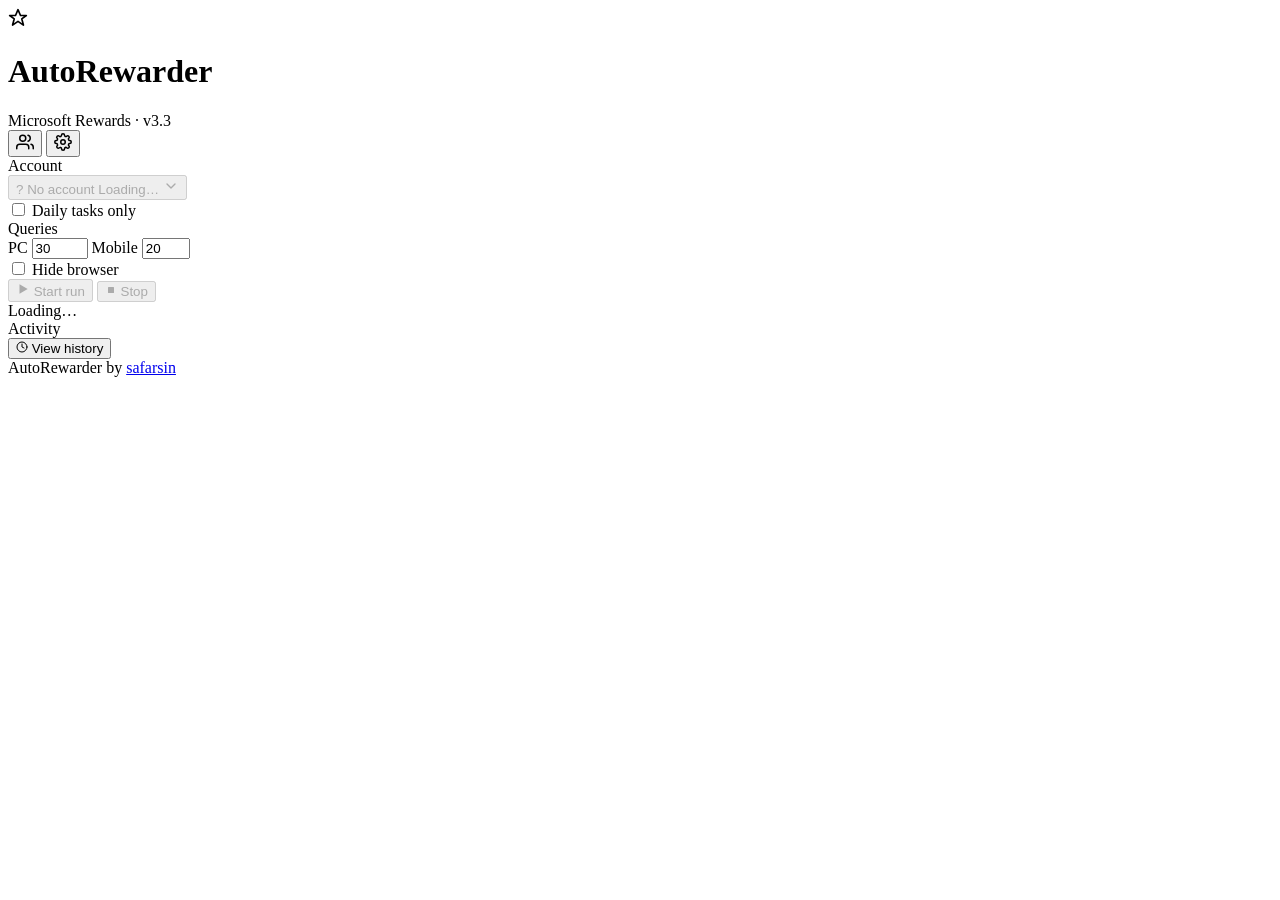
==== gui/index.html @ c87d2ed8 "feat: add Close-to-tray toggle in Settings New global setting `close_to_tray` (default True for back" ====
<!DOCTYPE html>
<html lang="en">
<head>
  <meta charset="UTF-8">
  <title>AutoRewarder</title>

  <link rel="stylesheet" href="normalize.css">
  <link rel="stylesheet" href="styles.css">
</head>
<body>

  <main class="app">

    <!-- ==================== Header ==================== -->
    <header class="app-header">
      <div class="brand">
        <div class="brand-mark" aria-hidden="true">
          <svg width="20" height="20" viewBox="0 0 24 24" fill="none" stroke="currentColor" stroke-width="2" stroke-linecap="round" stroke-linejoin="round">
            <path d="M12 2l3 7h7l-5.5 4 2 7.5-6.5-4.5-6.5 4.5 2-7.5L2 9h7z"></path>
          </svg>
        </div>
        <div class="brand-text">
          <h1>AutoRewarder</h1>
          <span class="brand-sub">Microsoft Rewards · v3.3</span>
        </div>
      </div>

      <div class="header-actions">
        <button id="manageBtn" class="icon-ghost" type="button" aria-label="Manage accounts" title="Manage accounts">
          <svg width="18" height="18" viewBox="0 0 24 24" fill="none" stroke="currentColor" stroke-width="2" stroke-linecap="round" stroke-linejoin="round">
            <path d="M17 21v-2a4 4 0 0 0-4-4H5a4 4 0 0 0-4 4v2"></path>
            <circle cx="9" cy="7" r="4"></circle>
            <path d="M23 21v-2a4 4 0 0 0-3-3.87"></path>
            <path d="M16 3.13a4 4 0 0 1 0 7.75"></path>
          </svg>
        </button>
        <button id="settingsBtn" class="icon-ghost" type="button" aria-label="Settings" title="Settings">
          <svg width="18" height="18" viewBox="0 0 24 24" fill="none" stroke="currentColor" stroke-width="2" stroke-linecap="round" stroke-linejoin="round">
            <circle cx="12" cy="12" r="3"></circle>
            <path d="M19.4 15a1.65 1.65 0 0 0 .33 1.82l.06.06a2 2 0 1 1-2.83 2.83l-.06-.06a1.65 1.65 0 0 0-1.82-.33 1.65 1.65 0 0 0-1 1.51V21a2 2 0 1 1-4 0v-.09A1.65 1.65 0 0 0 9 19.4a1.65 1.65 0 0 0-1.82.33l-.06.06a2 2 0 1 1-2.83-2.83l.06-.06A1.65 1.65 0 0 0 4.6 15a1.65 1.65 0 0 0-1.51-1H3a2 2 0 1 1 0-4h.09A1.65 1.65 0 0 0 4.6 9a1.65 1.65 0 0 0-.33-1.82l-.06-.06a2 2 0 1 1 2.83-2.83l.06.06A1.65 1.65 0 0 0 9 4.6a1.65 1.65 0 0 0 1-1.51V3a2 2 0 1 1 4 0v.09a1.65 1.65 0 0 0 1 1.51 1.65 1.65 0 0 0 1.82-.33l.06-.06a2 2 0 1 1 2.83 2.83l-.06.06A1.65 1.65 0 0 0 19.4 9a1.65 1.65 0 0 0 1.51 1H21a2 2 0 1 1 0 4h-.09a1.65 1.65 0 0 0-1.51 1z"></path>
          </svg>
        </button>
      </div>
    </header>

    <!-- ==================== Account card ==================== -->
    <section class="card account-card">
      <div class="card-label">Account</div>
      <div class="account-picker" id="account_picker">
        <button class="account-trigger" id="account_trigger" type="button" aria-haspopup="listbox" aria-expanded="false" disabled>
          <span class="avatar" id="current_avatar" aria-hidden="true">?</span>
          <span class="account-info">
            <span class="account-name" id="current_label">No account</span>
            <span class="account-meta" id="current_meta">Loading…</span>
          </span>
          <svg class="chev" width="16" height="16" viewBox="0 0 24 24" fill="none" stroke="currentColor" stroke-width="2" stroke-linecap="round" stroke-linejoin="round" aria-hidden="true">
            <polyline points="6 9 12 15 18 9"></polyline>
          </svg>
        </button>
        <div class="account-menu" id="account_menu" role="listbox" hidden></div>
      </div>
    </section>

    <!-- ==================== Run card ==================== -->
    <section class="card run-card">
      <div class="run-top">
        <label class="toggle-row" title="Skip searches; only complete the daily Rewards tasks">
          <input type="checkbox" id="dailyOnlyToggle">
          <span class="toggle-pill"></span>
          <span class="toggle-label">Daily tasks only</span>
        </label>

        <div class="field-inline queries-panel">
          <span class="field-label">Queries</span>
          <div class="count-group">
            <label class="count-field" title="Desktop searches (up to 30/day on Microsoft Rewards)">
              <span>PC</span>
              <input type="number" id="count_pc" value="30" min="0" max="130">
            </label>
            <label class="count-field" title="Mobile searches (up to 20/day on Microsoft Rewards)">
              <span>Mobile</span>
              <input type="number" id="count_mobile" value="20" min="0" max="99">
            </label>
          </div>
        </div>

        <label class="toggle-row" title="Run browser in the background">
          <input type="checkbox" id="hideBrowserToggle">
          <span class="toggle-pill"></span>
          <span class="toggle-label">Hide browser</span>
        </label>
      </div>

      <div class="run-actions">
        <button id="start_btn" class="primary-btn-lg" onclick="start_bot()" disabled>
          <svg class="btn-icon" width="14" height="14" viewBox="0 0 24 24" fill="currentColor" aria-hidden="true">
            <polygon points="6 4 20 12 6 20 6 4"></polygon>
          </svg>
          <span class="btn-label">Start run</span>
        </button>
        <button id="stop_btn" class="stop-btn" type="button" onclick="stop_bot()" disabled aria-label="Stop the current run">
          <svg width="12" height="12" viewBox="0 0 24 24" fill="currentColor" aria-hidden="true">
            <rect x="6" y="6" width="12" height="12" rx="1"></rect>
          </svg>
          <span class="stop-label">Stop</span>
        </button>
      </div>

      <div class="status-row">
        <span class="dot" id="dot"></span>
        <span id="status_text">Loading…</span>
      </div>
    </section>

    <!-- ==================== Activity card ==================== -->
    <section class="card activity-card">
      <div class="card-header">
        <div class="card-label">Activity</div>
        <button id="history_btn" class="ghost-link" type="button" onclick="show_history()">
          <svg width="12" height="12" viewBox="0 0 24 24" fill="none" stroke="currentColor" stroke-width="2" stroke-linecap="round" stroke-linejoin="round" aria-hidden="true">
            <circle cx="12" cy="12" r="10"></circle>
            <polyline points="12 6 12 12 16 14"></polyline>
          </svg>
          View history
        </button>
      </div>
      <div id="log_area" class="activity-feed"></div>
    </section>

    <footer class="app-footer">
      AutoRewarder by <a href="#" id="repo_link" onclick="pywebview.api.open_link('https://github.com/safarsin/AutoRewarder'); return false;">safarsin</a>
    </footer>

  </main>

  <!-- ==================== Empty state (first launch) ==================== -->
  <div id="empty_state" class="empty-overlay" hidden>
    <div class="empty-card">
      <div class="empty-illu" aria-hidden="true">
        <svg width="96" height="96" viewBox="0 0 96 96" fill="none" stroke="currentColor" stroke-width="2" stroke-linecap="round" stroke-linejoin="round">
          <rect x="14" y="22" width="68" height="44" rx="4" fill="var(--surface-2)"></rect>
          <line x1="8" y1="70" x2="88" y2="70"></line>
          <line x1="38" y1="70" x2="58" y2="70" stroke-width="3" stroke="var(--surface-2)"></line>
          <circle cx="48" cy="42" r="11" fill="var(--accent-soft)" stroke="var(--accent)"></circle>
          <line x1="48" y1="36" x2="48" y2="48" stroke="var(--accent)"></line>
          <line x1="42" y1="42" x2="54" y2="42" stroke="var(--accent)"></line>
        </svg>
      </div>
      <h2 class="empty-title">Welcome to AutoRewarder</h2>
      <p class="empty-subtitle">Add your first Microsoft account to get started.</p>
      <button id="empty_cta" class="primary-btn-lg" type="button">
        <svg width="14" height="14" viewBox="0 0 24 24" fill="none" stroke="currentColor" stroke-width="2.5" stroke-linecap="round" stroke-linejoin="round" aria-hidden="true">
          <line x1="12" y1="5" x2="12" y2="19"></line>
          <line x1="5" y1="12" x2="19" y2="12"></line>
        </svg>
        Create your first account
      </button>
    </div>
  </div>

  <!-- ==================== Settings modal ==================== -->
  <div id="settings_modal" class="modal-backdrop" hidden>
    <div class="modal-box wide" role="dialog" aria-modal="true" aria-labelledby="settings_modal_title">
      <div class="modal-header">
        <h3 id="settings_modal_title" class="modal-title">Settings</h3>
        <button id="settingsModalClose" class="icon-ghost" type="button" aria-label="Close">
          <svg width="16" height="16" viewBox="0 0 24 24" fill="none" stroke="currentColor" stroke-width="2" stroke-linecap="round" stroke-linejoin="round">
            <line x1="18" y1="6" x2="6" y2="18"></line>
            <line x1="6" y1="6" x2="18" y2="18"></line>
          </svg>
        </button>
      </div>
      <div class="modal-body">

        <section class="settings-group">
          <div class="settings-group-title">General</div>
          <label class="settings-row">
            <div class="settings-row-text">
              <div class="settings-row-label">Start with Windows</div>
              <div class="settings-row-hint" id="startup_hint">Launch AutoRewarder when you sign in.</div>
            </div>
            <span class="toggle-compact">
              <input type="checkbox" id="startupToggle">
              <span class="toggle-pill"></span>
            </span>
          </label>
          <label class="settings-row">
            <div class="settings-row-text">
              <div class="settings-row-label">Close to tray</div>
              <div class="settings-row-hint">Clicking X minimizes to the system tray instead of quitting. Takes effect on next launch.</div>
            </div>
            <span class="toggle-compact">
              <input type="checkbox" id="closeToTrayToggle">
              <span class="toggle-pill"></span>
            </span>
          </label>
        </section>

        <section class="settings-group">
          <div class="settings-group-title">Scheduled runs</div>
          <p class="settings-group-hint">
            One schedule per account. Each run fires at a random minute inside its window for a natural look.
          </p>
          <div id="schedule_accounts_list" class="schedule-accounts-list"></div>
          <div id="schedule_empty" class="accounts-empty" hidden>
            No accounts yet. Add one first to schedule a run.
          </div>
        </section>

      </div>
      <div class="modal-footer">
        <button id="settingsCancel" class="btn-secondary" type="button">Cancel</button>
        <button id="settingsSave" class="btn-primary" type="button">Save</button>
      </div>
    </div>
  </div>

  <!-- ==================== Accounts management modal ==================== -->
  <div id="accounts_modal" class="modal-backdrop" hidden>
    <div class="modal-box wide" role="dialog" aria-modal="true" aria-labelledby="accounts_modal_title">
      <div class="modal-header">
        <h3 id="accounts_modal_title" class="modal-title">Your accounts</h3>
        <button id="accountsModalClose" class="icon-ghost" type="button" aria-label="Close">
          <svg width="16" height="16" viewBox="0 0 24 24" fill="none" stroke="currentColor" stroke-width="2" stroke-linecap="round" stroke-linejoin="round">
            <line x1="18" y1="6" x2="6" y2="18"></line>
            <line x1="6" y1="6" x2="18" y2="18"></line>
          </svg>
        </button>
      </div>
      <div class="modal-body">
        <ul id="accounts_list" class="accounts-list"></ul>
        <button id="addAccountBtn" class="secondary-btn" type="button">
          <svg width="13" height="13" viewBox="0 0 24 24" fill="none" stroke="currentColor" stroke-width="2.2" stroke-linecap="round" stroke-linejoin="round" aria-hidden="true">
            <line x1="12" y1="5" x2="12" y2="19"></line>
            <line x1="5" y1="12" x2="19" y2="12"></line>
          </svg>
          Add account
        </button>
      </div>
    </div>
  </div>

  <!-- ==================== Toast container ==================== -->
  <div id="toast_container" class="toast-container" aria-live="polite" aria-atomic="false"></div>

  <!-- ==================== Generic modal ==================== -->
  <div id="app_modal" class="modal-backdrop" hidden>
    <div class="modal-box" role="dialog" aria-modal="true" aria-labelledby="modal_title">
      <div class="modal-header">
        <h3 id="modal_title" class="modal-title">Title</h3>
      </div>
      <div class="modal-body">
        <p id="modal_message" class="modal-message"></p>
        <input id="modal_input" class="modal-input" type="text" hidden>
      </div>
      <div class="modal-footer">
        <button id="modal_cancel" class="btn-secondary" type="button">Cancel</button>
        <button id="modal_confirm" class="btn-primary" type="button">OK</button>
      </div>
    </div>
  </div>

  <script src="script.js"></script>
  <script src="settings.js"></script>

</body>
</html>
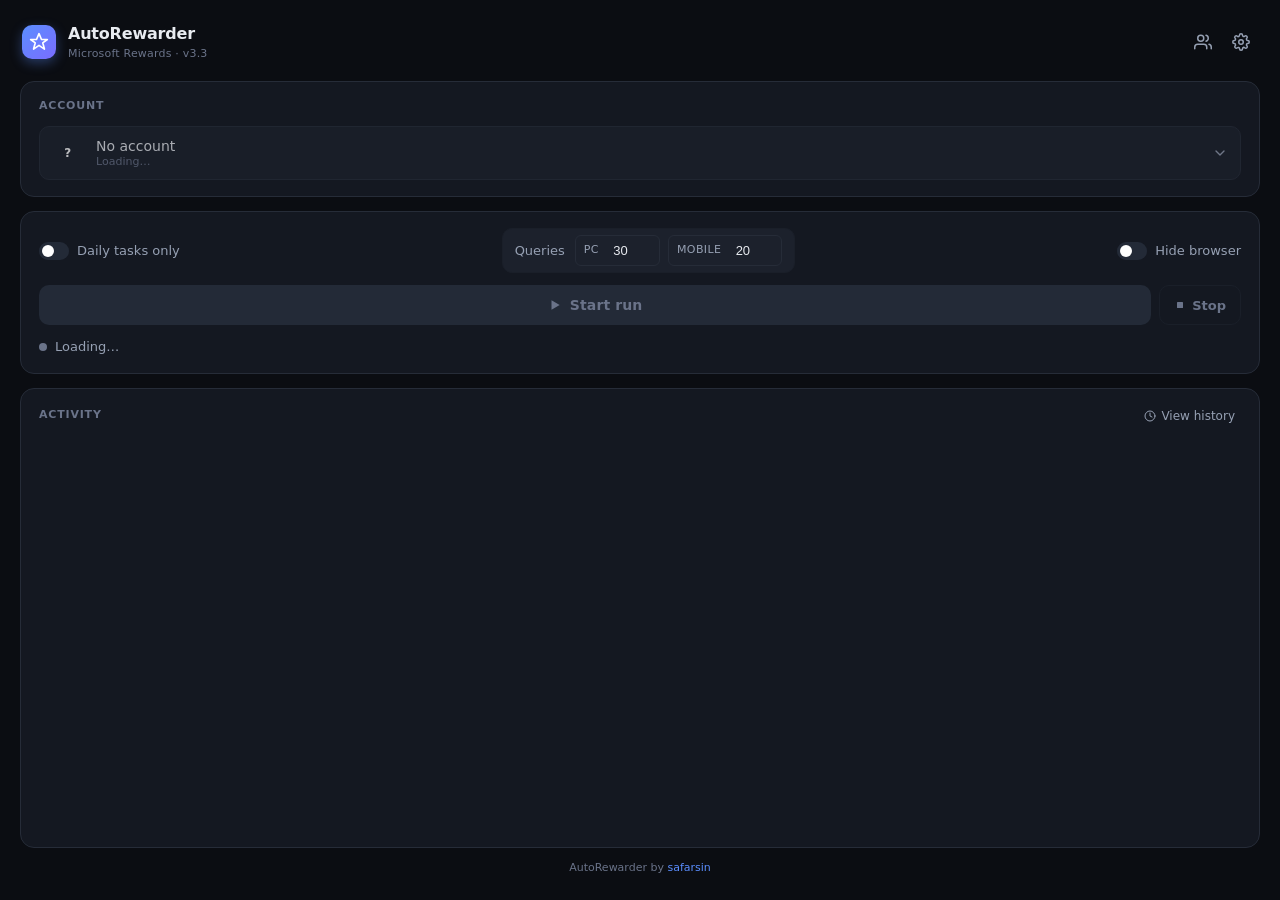
==== commit 52190f05: "Merge pull request #45 from JeromeM/chore/refactor Chore/refactor: structural refactor of src/ into " ====
--- a/gui/index.html
+++ b/gui/index.html
@@ -176,8 +176,8 @@
           <div class="settings-group-title">General</div>
           <label class="settings-row">
             <div class="settings-row-text">
-              <div class="settings-row-label">Start with Windows</div>
-              <div class="settings-row-hint" id="startup_hint">Launch AutoRewarder when you sign in.</div>
+              <div class="settings-row-label">Enable Background Auto-Run</div>
+              <div class="settings-row-hint" id="startup_hint">Automatically run AutoRewarder in the background at each account's scheduled time.</div>
             </div>
             <span class="toggle-compact">
               <input type="checkbox" id="startupToggle">
--- a/gui/styles.css
+++ b/gui/styles.css
@@ -0,0 +1,1412 @@
+/* =========================================================================
+   AutoRewarder — Design System
+   Simple, modern, card-based dark UI.
+   ========================================================================= */
+
+:root {
+  /* Tell the engine that the whole UI is dark-themed. Native form
+     controls (notably the <input type="time"> clock indicator) then
+     render their glyphs in their dark-mode variant — white-on-
+     transparent instead of black — and stay visible on --surface-1. */
+  color-scheme: dark;
+
+  /* Palette */
+  --bg:           #0b0d12;
+  --surface-1:    #141821;
+  --surface-2:    #1c212c;
+  --surface-3:    #232a37;
+  --border:       #262c38;
+  --border-soft:  #1a1f29;
+
+  --text:         #e8ebf0;
+  --text-muted:   #96a0b3;
+  --text-dim:     #6a7389;
+
+  --accent:       #5b8eff;
+  --accent-hover: #4a7cee;
+  --accent-soft:  rgba(91, 142, 255, 0.14);
+  --accent-glow:  rgba(91, 142, 255, 0.35);
+
+  --success:      #34d399;
+  --success-soft: rgba(52, 211, 153, 0.15);
+  --warning:      #fbbf24;
+  --warning-soft: rgba(251, 191, 36, 0.15);
+  --danger:       #f87171;
+  --danger-soft:  rgba(248, 113, 113, 0.15);
+
+  /* Geometry */
+  --radius-sm:  6px;
+  --radius-md:  10px;
+  --radius-lg:  14px;
+  --radius-xl:  18px;
+
+  --shadow-sm:  0 1px 2px rgba(0, 0, 0, 0.3);
+  --shadow-md:  0 4px 12px rgba(0, 0, 0, 0.35);
+  --shadow-lg:  0 12px 32px rgba(0, 0, 0, 0.55);
+}
+
+* { box-sizing: border-box; }
+
+html, body {
+  height: 100%;
+  margin: 0;
+}
+
+body {
+  font-family: "Inter", -apple-system, "Segoe UI", system-ui, sans-serif;
+  font-size: 14px;
+  line-height: 1.5;
+  background-color: var(--bg);
+  color: var(--text);
+  -webkit-font-smoothing: antialiased;
+  user-select: none;
+  overflow: hidden;
+}
+
+button {
+  font-family: inherit;
+  font-size: inherit;
+  cursor: pointer;
+}
+
+/* =========================================================================
+   App shell
+   ========================================================================= */
+
+.app {
+  display: flex;
+  flex-direction: column;
+  gap: 14px;
+  padding: 20px;
+  height: 100%;
+}
+
+/* Header */
+
+.app-header {
+  display: flex;
+  align-items: center;
+  justify-content: space-between;
+  padding: 2px 2px 4px 2px;
+}
+
+.brand {
+  display: flex;
+  align-items: center;
+  gap: 12px;
+}
+
+.brand-mark {
+  width: 34px;
+  height: 34px;
+  border-radius: 10px;
+  background: linear-gradient(135deg, var(--accent), #7a6cff);
+  color: white;
+  display: flex;
+  align-items: center;
+  justify-content: center;
+  box-shadow: 0 4px 12px var(--accent-glow);
+}
+
+.brand-text h1 {
+  margin: 0;
+  font-size: 16px;
+  font-weight: 600;
+  letter-spacing: -0.2px;
+}
+
+.brand-sub {
+  display: block;
+  font-size: 11px;
+  color: var(--text-dim);
+  letter-spacing: 0.2px;
+}
+
+.header-actions {
+  display: flex;
+  align-items: center;
+  gap: 4px;
+}
+
+.app-footer {
+  text-align: center;
+  font-size: 11px;
+  color: var(--text-dim);
+  padding: 2px 0 4px 0;
+  margin-top: -4px;
+  flex-shrink: 0;
+}
+
+.app-footer a {
+  color: var(--accent);
+  text-decoration: none;
+  font-weight: 500;
+  transition: color 0.15s;
+}
+
+.app-footer a:hover {
+  color: var(--accent-hover);
+  text-decoration: underline;
+}
+
+/* =========================================================================
+   Card
+   ========================================================================= */
+
+.card {
+  background-color: var(--surface-1);
+  border: 1px solid var(--border);
+  border-radius: var(--radius-lg);
+  padding: 16px 18px;
+  display: flex;
+  flex-direction: column;
+  gap: 12px;
+}
+
+.card-label {
+  font-size: 11px;
+  font-weight: 600;
+  letter-spacing: 0.8px;
+  text-transform: uppercase;
+  color: var(--text-dim);
+}
+
+.card-header {
+  display: flex;
+  align-items: center;
+  justify-content: space-between;
+}
+
+/* =========================================================================
+   Account picker (custom dropdown)
+   ========================================================================= */
+
+.account-picker {
+  position: relative;
+}
+
+.account-trigger {
+  width: 100%;
+  display: flex;
+  align-items: center;
+  gap: 12px;
+  padding: 10px 12px;
+  background-color: var(--surface-2);
+  border: 1px solid var(--border);
+  border-radius: var(--radius-md);
+  color: var(--text);
+  text-align: left;
+  transition: border-color 0.15s, background-color 0.15s, box-shadow 0.15s;
+}
+
+.account-trigger:hover:not(:disabled) {
+  border-color: var(--accent);
+  background-color: var(--surface-3);
+}
+
+.account-trigger:focus-visible {
+  outline: none;
+  border-color: var(--accent);
+  box-shadow: 0 0 0 3px var(--accent-soft);
+}
+
+.account-trigger:disabled {
+  cursor: not-allowed;
+  opacity: 0.7;
+}
+
+.account-trigger[aria-expanded="true"] .chev {
+  transform: rotate(180deg);
+}
+
+.account-info {
+  display: flex;
+  flex-direction: column;
+  gap: 1px;
+  flex: 1;
+  min-width: 0;
+}
+
+.account-name {
+  font-size: 14px;
+  font-weight: 500;
+  color: var(--text);
+  overflow: hidden;
+  text-overflow: ellipsis;
+  white-space: nowrap;
+}
+
+.account-meta {
+  font-size: 11px;
+  color: var(--text-dim);
+}
+
+.chev {
+  color: var(--text-muted);
+  flex-shrink: 0;
+  transition: transform 0.2s;
+}
+
+.account-menu {
+  position: absolute;
+  top: calc(100% + 6px);
+  left: 0;
+  right: 0;
+  z-index: 50;
+  background-color: var(--surface-2);
+  border: 1px solid var(--border);
+  border-radius: var(--radius-md);
+  padding: 6px;
+  box-shadow: var(--shadow-md);
+  max-height: 260px;
+  overflow-y: auto;
+  animation: menu-in 0.15s ease-out;
+}
+
+.account-menu[hidden] { display: none; }
+
+.account-option {
+  display: flex;
+  align-items: center;
+  gap: 10px;
+  width: 100%;
+  padding: 8px 10px;
+  background: transparent;
+  border: none;
+  border-radius: var(--radius-sm);
+  color: var(--text);
+  text-align: left;
+  transition: background-color 0.1s;
+}
+
+.account-option:hover {
+  background-color: var(--surface-3);
+}
+
+.account-option.current {
+  background-color: var(--accent-soft);
+}
+
+.account-option.current .account-option-check {
+  color: var(--accent);
+  opacity: 1;
+}
+
+.account-option-info {
+  flex: 1;
+  min-width: 0;
+  display: flex;
+  flex-direction: column;
+  gap: 2px;
+}
+
+.account-option-name {
+  display: block;
+  font-size: 13px;
+  line-height: 1.25;
+  overflow: hidden;
+  text-overflow: ellipsis;
+  white-space: nowrap;
+}
+
+.account-option-meta {
+  display: block;
+  font-size: 11px;
+  line-height: 1.2;
+  color: var(--text-dim);
+}
+
+.account-option-check {
+  color: transparent;
+  flex-shrink: 0;
+}
+
+.menu-divider {
+  height: 1px;
+  background-color: var(--border-soft);
+  margin: 4px 2px;
+}
+
+.menu-action {
+  display: flex;
+  align-items: center;
+  gap: 8px;
+  width: 100%;
+  padding: 8px 10px;
+  background: transparent;
+  border: none;
+  border-radius: var(--radius-sm);
+  color: var(--accent);
+  text-align: left;
+  font-size: 13px;
+  transition: background-color 0.1s;
+}
+
+.menu-action:hover { background-color: var(--accent-soft); }
+
+@keyframes menu-in {
+  from { opacity: 0; transform: translateY(-4px); }
+  to   { opacity: 1; transform: translateY(0); }
+}
+
+/* =========================================================================
+   Avatar
+   ========================================================================= */
+
+.avatar {
+  display: inline-flex;
+  align-items: center;
+  justify-content: center;
+  width: 32px;
+  height: 32px;
+  border-radius: 50%;
+  font-size: 12px;
+  font-weight: 600;
+  color: white;
+  text-transform: uppercase;
+  flex-shrink: 0;
+  letter-spacing: 0.3px;
+  user-select: none;
+}
+
+.avatar-sm { width: 24px; height: 24px; font-size: 10px; }
+.avatar-lg { width: 40px; height: 40px; font-size: 14px; }
+
+/* =========================================================================
+   Run card — queries, toggle, big start button
+   ========================================================================= */
+
+.run-top {
+  display: flex;
+  align-items: center;
+  justify-content: space-between;
+  gap: 12px;
+}
+
+.queries-panel {
+  background-color: var(--surface-2);
+  border: 1px solid var(--border-soft);
+  border-radius: var(--radius-md);
+  padding: 6px 12px;
+}
+
+input[type="number"]:disabled {
+  opacity: 0.5;
+  cursor: not-allowed;
+}
+
+.queries-panel:has(input[type="number"]:disabled) {
+  opacity: 0.55;
+}
+
+.field-inline {
+  display: flex;
+  align-items: center;
+  gap: 10px;
+}
+
+.field-label {
+  font-size: 13px;
+  color: var(--text-muted);
+}
+
+input[type="number"] {
+  width: 60px;
+  padding: 7px 8px;
+  background-color: var(--surface-2);
+  border: 1px solid var(--border);
+  border-radius: var(--radius-sm);
+  color: var(--text);
+  font-size: 14px;
+  font-weight: 500;
+  text-align: center;
+  outline: none;
+  transition: border-color 0.15s, box-shadow 0.15s;
+}
+
+input[type="number"]:focus {
+  border-color: var(--accent);
+  box-shadow: 0 0 0 3px var(--accent-soft);
+}
+
+/* PC + Mobile query counters in the Run card */
+.count-group {
+  display: flex;
+  gap: 8px;
+}
+
+.count-field {
+  display: inline-flex;
+  align-items: center;
+  gap: 6px;
+  padding: 4px 8px;
+  background-color: var(--surface-2);
+  border: 1px solid var(--border);
+  border-radius: var(--radius-sm);
+  cursor: pointer;
+  transition: border-color 0.15s;
+}
+
+.count-field:hover { border-color: var(--accent); }
+.count-field:focus-within {
+  border-color: var(--accent);
+  box-shadow: 0 0 0 3px var(--accent-soft);
+}
+
+.count-field > span {
+  font-size: 11px;
+  font-weight: 500;
+  color: var(--text-muted);
+  text-transform: uppercase;
+  letter-spacing: 0.4px;
+}
+
+.count-field input[type="number"] {
+  width: 46px;
+  padding: 3px 4px;
+  background-color: transparent;
+  border: none;
+  border-radius: 0;
+  font-size: 13px;
+}
+
+.count-field input[type="number"]:focus {
+  border: none;
+  box-shadow: none;
+}
+
+/* Toggle switch */
+
+.toggle-row {
+  display: inline-flex;
+  align-items: center;
+  gap: 8px;
+  cursor: pointer;
+  user-select: none;
+}
+
+.toggle-row input {
+  position: absolute;
+  opacity: 0;
+  pointer-events: none;
+}
+
+.toggle-pill {
+  display: inline-block;
+  width: 30px;
+  height: 18px;
+  background-color: var(--surface-3);
+  border-radius: 20px;
+  position: relative;
+  transition: background-color 0.2s;
+  flex-shrink: 0;
+}
+
+.toggle-pill::before {
+  content: "";
+  position: absolute;
+  width: 12px;
+  height: 12px;
+  border-radius: 50%;
+  background-color: white;
+  top: 3px;
+  left: 3px;
+  transition: transform 0.2s;
+}
+
+.toggle-row input:checked + .toggle-pill {
+  background-color: var(--accent);
+}
+
+.toggle-row input:checked + .toggle-pill::before {
+  transform: translateX(12px);
+}
+
+.toggle-row input:focus-visible + .toggle-pill {
+  box-shadow: 0 0 0 3px var(--accent-soft);
+}
+
+.toggle-label {
+  font-size: 13px;
+  color: var(--text-muted);
+  white-space: nowrap;
+}
+
+/* Primary large button */
+
+.primary-btn-lg {
+  display: inline-flex;
+  align-items: center;
+  justify-content: center;
+  gap: 8px;
+  width: 100%;
+  padding: 12px 16px;
+  background-color: var(--accent);
+  color: white;
+  border: none;
+  border-radius: var(--radius-md);
+  font-size: 14px;
+  font-weight: 600;
+  letter-spacing: 0.1px;
+  transition: background-color 0.15s, transform 0.05s, box-shadow 0.2s;
+  box-shadow: 0 2px 8px var(--accent-glow);
+}
+
+.primary-btn-lg:hover:not(:disabled) {
+  background-color: var(--accent-hover);
+  box-shadow: 0 4px 14px var(--accent-glow);
+}
+
+.primary-btn-lg:active:not(:disabled) { transform: translateY(1px); }
+
+.primary-btn-lg:disabled {
+  background-color: var(--surface-3);
+  color: var(--text-dim);
+  cursor: not-allowed;
+  box-shadow: none;
+}
+
+/* Run actions row: Start button (flex grow) + Stop button (fixed) */
+
+.run-actions {
+  display: flex;
+  align-items: stretch;
+  gap: 8px;
+  width: 100%;
+}
+
+.run-actions .primary-btn-lg {
+  flex: 1;
+  width: auto;
+}
+
+.stop-btn {
+  display: inline-flex;
+  align-items: center;
+  justify-content: center;
+  gap: 6px;
+  padding: 0 14px;
+  background-color: transparent;
+  color: var(--danger);
+  border: 1px solid var(--danger-soft);
+  border-radius: var(--radius-md);
+  font-size: 13px;
+  font-weight: 600;
+  cursor: pointer;
+  transition: background-color 0.15s, border-color 0.15s, color 0.15s;
+}
+
+.stop-btn:hover:not(:disabled) {
+  background-color: var(--danger-soft);
+  border-color: var(--danger);
+}
+
+.stop-btn:disabled {
+  color: var(--text-dim);
+  border-color: var(--border-soft);
+  cursor: not-allowed;
+}
+
+/* Status row */
+
+.status-row {
+  display: flex;
+  align-items: center;
+  gap: 8px;
+  font-size: 13px;
+  color: var(--text-muted);
+}
+
+.dot {
+  width: 8px;
+  height: 8px;
+  border-radius: 50%;
+  background-color: var(--text-dim);
+  transition: background-color 0.3s, box-shadow 0.3s;
+}
+
+.dot.ready   { background-color: var(--accent);  box-shadow: 0 0 8px var(--accent-glow); }
+.dot.warning { background-color: var(--warning); box-shadow: 0 0 8px var(--warning-soft); }
+.dot.active  {
+  background-color: var(--success);
+  box-shadow: 0 0 10px var(--success);
+  animation: pulse 1.6s ease-in-out infinite;
+}
+
+@keyframes pulse {
+  0%, 100% { box-shadow: 0 0 8px var(--success); }
+  50%      { box-shadow: 0 0 16px var(--success); }
+}
+
+/* =========================================================================
+   Activity feed
+   ========================================================================= */
+
+.activity-card {
+  flex: 1;
+  min-height: 0;
+  overflow: hidden;
+}
+
+.activity-feed {
+  flex: 1;
+  overflow-y: auto;
+  padding: 4px 2px 0 2px;
+  font-size: 12.5px;
+  font-family: "JetBrains Mono", "SF Mono", "Consolas", "Courier New", monospace;
+  color: var(--text-muted);
+  line-height: 1.6;
+}
+
+.log-line {
+  display: block;
+  padding: 2px 0;
+  animation: log-in 0.25s ease-out;
+}
+
+.log-line.error   { color: var(--danger); }
+.log-line.warning { color: var(--warning); }
+.log-line.success { color: var(--success); }
+
+@keyframes log-in {
+  from { opacity: 0; transform: translateY(2px); }
+  to   { opacity: 1; transform: translateY(0); }
+}
+
+.ghost-link {
+  display: inline-flex;
+  align-items: center;
+  gap: 5px;
+  background: transparent;
+  border: none;
+  padding: 4px 6px;
+  color: var(--text-muted);
+  font-size: 12px;
+  border-radius: var(--radius-sm);
+  transition: color 0.15s, background-color 0.15s;
+}
+
+.ghost-link:hover {
+  color: var(--accent);
+  background-color: var(--accent-soft);
+}
+
+/* =========================================================================
+   Ghost icon button (header / modal close)
+   ========================================================================= */
+
+.icon-ghost {
+  background: transparent;
+  color: var(--text-muted);
+  border: none;
+  padding: 8px;
+  border-radius: var(--radius-md);
+  display: inline-flex;
+  align-items: center;
+  justify-content: center;
+  transition: background-color 0.15s, color 0.15s;
+}
+
+.icon-ghost:hover {
+  background-color: var(--surface-2);
+  color: var(--text);
+}
+
+/* =========================================================================
+   Empty state (overlays the app on first launch)
+   ========================================================================= */
+
+.empty-overlay {
+  position: fixed;
+  inset: 0;
+  background-color: rgba(11, 13, 18, 0.92);
+  backdrop-filter: blur(4px);
+  -webkit-backdrop-filter: blur(4px);
+  display: flex;
+  align-items: center;
+  justify-content: center;
+  z-index: 100;
+  animation: fade-in 0.3s ease-out;
+}
+
+.empty-overlay[hidden] { display: none; }
+
+.empty-card {
+  display: flex;
+  flex-direction: column;
+  align-items: center;
+  gap: 10px;
+  max-width: 340px;
+  padding: 28px 28px 24px 28px;
+  text-align: center;
+  background-color: var(--surface-1);
+  border: 1px solid var(--border);
+  border-radius: var(--radius-xl);
+  box-shadow: var(--shadow-lg);
+  animation: modal-in 0.25s cubic-bezier(0.18, 0.89, 0.32, 1.28);
+}
+
+.empty-illu {
+  color: var(--accent);
+  margin-bottom: 4px;
+}
+
+.empty-title {
+  margin: 0;
+  font-size: 18px;
+  font-weight: 600;
+  color: var(--text);
+}
+
+.empty-subtitle {
+  margin: 0 0 14px 0;
+  font-size: 13px;
+  color: var(--text-muted);
+}
+
+/* =========================================================================
+   Toasts
+   ========================================================================= */
+
+.toast-container {
+  position: fixed;
+  bottom: 16px;
+  right: 16px;
+  display: flex;
+  flex-direction: column;
+  gap: 8px;
+  z-index: 10000;
+  pointer-events: none;
+}
+
+.toast {
+  pointer-events: auto;
+  display: flex;
+  align-items: flex-start;
+  gap: 10px;
+  min-width: 240px;
+  max-width: 320px;
+  padding: 10px 14px 10px 12px;
+  background-color: var(--surface-2);
+  color: var(--text);
+  border: 1px solid var(--border);
+  border-left: 3px solid var(--accent);
+  border-radius: var(--radius-md);
+  font-size: 13px;
+  line-height: 1.4;
+  box-shadow: var(--shadow-lg);
+  animation: toast-in 0.25s cubic-bezier(0.18, 0.89, 0.32, 1.28);
+}
+
+.toast.hiding { animation: toast-out 0.2s ease-in forwards; }
+
+.toast.success { border-left-color: var(--success); }
+.toast.warning { border-left-color: var(--warning); }
+.toast.error   { border-left-color: var(--danger); }
+.toast.info    { border-left-color: var(--accent); }
+
+.toast-icon { flex-shrink: 0; width: 16px; height: 16px; margin-top: 1px; }
+.toast.success .toast-icon { color: var(--success); }
+.toast.warning .toast-icon { color: var(--warning); }
+.toast.error   .toast-icon { color: var(--danger); }
+.toast.info    .toast-icon { color: var(--accent); }
+
+.toast-msg { flex: 1; }
+
+.toast-close {
+  background: transparent;
+  color: var(--text-dim);
+  border: none;
+  padding: 0;
+  font-size: 16px;
+  line-height: 1;
+}
+
+.toast-close:hover { color: var(--text); }
+
+@keyframes toast-in {
+  from { transform: translateX(120%); opacity: 0; }
+  to   { transform: translateX(0);    opacity: 1; }
+}
+@keyframes toast-out {
+  from { transform: translateX(0);    opacity: 1; }
+  to   { transform: translateX(120%); opacity: 0; }
+}
+
+/* =========================================================================
+   Modals (generic + accounts)
+   ========================================================================= */
+
+.modal-backdrop {
+  position: fixed;
+  inset: 0;
+  background-color: rgba(1, 4, 9, 0.65);
+  backdrop-filter: blur(3px);
+  -webkit-backdrop-filter: blur(3px);
+  display: flex;
+  align-items: center;
+  justify-content: center;
+  z-index: 9998;
+  animation: fade-in 0.15s ease-out;
+}
+
+.modal-backdrop[hidden] { display: none; }
+
+.modal-box {
+  width: 340px;
+  max-width: 90%;
+  /* Never grow taller than the window: the body scrolls internally, the
+     header and footer stay pinned so the Save / Cancel buttons are always
+     reachable even with many accounts. */
+  max-height: 90vh;
+  background-color: var(--surface-1);
+  border: 1px solid var(--border);
+  border-radius: var(--radius-lg);
+  box-shadow: var(--shadow-lg);
+  animation: modal-in 0.2s cubic-bezier(0.18, 0.89, 0.32, 1.28);
+  overflow: hidden;
+  display: flex;
+  flex-direction: column;
+}
+
+.modal-box.wide { width: 420px; }
+
+.modal-header {
+  display: flex;
+  align-items: center;
+  justify-content: space-between;
+  padding: 14px 16px 6px 18px;
+  flex-shrink: 0;
+}
+
+.modal-title {
+  margin: 0;
+  font-size: 15px;
+  font-weight: 600;
+  color: var(--text);
+}
+
+.modal-body {
+  padding: 6px 18px 16px 18px;
+  /* Take the remaining space inside the capped modal-box and scroll when
+     the schedule list (or any future content) overflows. */
+  flex: 1 1 auto;
+  overflow-y: auto;
+  min-height: 0;
+}
+
+.modal-message {
+  margin: 0;
+  font-size: 13px;
+  color: var(--text-muted);
+  line-height: 1.5;
+}
+
+.modal-input {
+  width: 100%;
+  margin-top: 12px;
+  padding: 9px 11px;
+  background-color: var(--surface-2);
+  border: 1px solid var(--border);
+  border-radius: var(--radius-sm);
+  color: var(--text);
+  font-size: 14px;
+  outline: none;
+  transition: border-color 0.15s, box-shadow 0.15s;
+}
+
+.modal-input:focus {
+  border-color: var(--accent);
+  box-shadow: 0 0 0 3px var(--accent-soft);
+}
+
+.modal-footer {
+  display: flex;
+  justify-content: flex-end;
+  gap: 8px;
+  padding: 10px 18px 14px 18px;
+  border-top: 1px solid var(--border-soft);
+  background-color: rgba(0, 0, 0, 0.15);
+  flex-shrink: 0;  /* Pinned: Save/Cancel always visible. */
+}
+
+.btn-primary,
+.btn-secondary {
+  padding: 7px 14px;
+  border-radius: var(--radius-md);
+  font-size: 13px;
+  border: 1px solid transparent;
+  transition: background-color 0.15s, color 0.15s, border-color 0.15s;
+}
+
+.btn-primary {
+  background-color: var(--accent);
+  color: white;
+  border-color: var(--accent);
+}
+.btn-primary:hover { background-color: var(--accent-hover); border-color: var(--accent-hover); }
+.btn-primary.danger { background-color: var(--danger); border-color: var(--danger); color: white; }
+.btn-primary.danger:hover { background-color: #e05555; border-color: #e05555; }
+
+.btn-secondary {
+  background-color: transparent;
+  color: var(--text-muted);
+  border-color: var(--border);
+}
+.btn-secondary:hover { color: var(--text); border-color: var(--text-muted); }
+
+/* =========================================================================
+   Accounts list inside management modal
+   ========================================================================= */
+
+.accounts-list {
+  list-style: none;
+  padding: 0;
+  margin: 0 0 12px 0;
+  display: flex;
+  flex-direction: column;
+  gap: 6px;
+  max-height: 300px;
+  overflow-y: auto;
+}
+
+.accounts-empty {
+  padding: 20px 0;
+  text-align: center;
+  color: var(--text-dim);
+  font-size: 13px;
+}
+
+.account-item {
+  position: relative;
+  display: flex;
+  align-items: center;
+  gap: 10px;
+  padding: 10px 12px;
+  background-color: var(--surface-2);
+  border: 1px solid var(--border);
+  border-radius: var(--radius-md);
+  transition: border-color 0.15s;
+}
+
+.account-item:hover { border-color: var(--accent); }
+
+.account-item.current {
+  border-color: var(--accent);
+  background-color: var(--accent-soft);
+}
+
+.account-item-info { flex: 1; min-width: 0; }
+
+.account-item-name {
+  font-size: 13px;
+  font-weight: 500;
+  color: var(--text);
+  overflow: hidden;
+  text-overflow: ellipsis;
+  white-space: nowrap;
+}
+
+.account-item-meta {
+  font-size: 11px;
+  color: var(--text-dim);
+}
+
+.account-actions { display: flex; gap: 4px; flex-shrink: 0; }
+
+.icon-btn {
+  background-color: transparent;
+  color: var(--text-muted);
+  border: 1px solid var(--border);
+  border-radius: var(--radius-sm);
+  padding: 0;
+  width: 28px;
+  height: 28px;
+  display: inline-flex;
+  align-items: center;
+  justify-content: center;
+  transition: color 0.15s, border-color 0.15s;
+}
+
+.icon-btn svg {
+  width: 14px;
+  height: 14px;
+  stroke: currentColor;
+  fill: none;
+  stroke-width: 2;
+  stroke-linecap: round;
+  stroke-linejoin: round;
+}
+
+.icon-btn:hover {
+  color: var(--accent);
+  border-color: var(--accent);
+}
+
+.icon-btn.danger:hover {
+  color: var(--danger);
+  border-color: var(--danger);
+}
+
+.secondary-btn {
+  display: inline-flex;
+  align-items: center;
+  justify-content: center;
+  gap: 6px;
+  width: 100%;
+  padding: 10px 14px;
+  background-color: transparent;
+  color: var(--accent);
+  border: 1px dashed var(--border);
+  border-radius: var(--radius-md);
+  font-size: 13px;
+  font-weight: 500;
+  transition: background-color 0.15s, border-color 0.15s;
+}
+
+.secondary-btn:hover {
+  background-color: var(--accent-soft);
+  border-color: var(--accent);
+  border-style: solid;
+}
+
+/* =========================================================================
+   Settings modal — grouped rows + schedule form
+   ========================================================================= */
+
+.settings-group {
+  padding-bottom: 14px;
+  margin-bottom: 14px;
+  border-bottom: 1px solid var(--border-soft);
+}
+
+.settings-group:last-of-type {
+  padding-bottom: 0;
+  margin-bottom: 0;
+  border-bottom: none;
+}
+
+.settings-group-title {
+  font-size: 11px;
+  font-weight: 600;
+  letter-spacing: 0.8px;
+  text-transform: uppercase;
+  color: var(--text-dim);
+  margin-bottom: 10px;
+}
+
+.settings-row {
+  display: flex;
+  align-items: center;
+  justify-content: space-between;
+  gap: 12px;
+  padding: 6px 0;
+  cursor: pointer;
+}
+
+.settings-row-text { flex: 1; min-width: 0; }
+
+.settings-row-label {
+  font-size: 14px;
+  color: var(--text);
+  font-weight: 500;
+}
+
+.settings-row-hint {
+  font-size: 12px;
+  color: var(--text-dim);
+  margin-top: 2px;
+  line-height: 1.4;
+}
+
+.toggle-compact {
+  position: relative;
+  flex-shrink: 0;
+  cursor: pointer;
+  display: inline-flex;
+  align-items: center;
+}
+
+.toggle-compact input {
+  position: absolute;
+  opacity: 0;
+  pointer-events: none;
+}
+
+.toggle-compact .toggle-pill { display: inline-block; }
+
+.toggle-compact input:checked + .toggle-pill {
+  background-color: var(--accent);
+}
+
+.toggle-compact input:checked + .toggle-pill::before {
+  transform: translateX(12px);
+}
+
+.toggle-compact input:focus-visible + .toggle-pill {
+  box-shadow: 0 0 0 3px var(--accent-soft);
+}
+
+.settings-group-hint {
+  margin: 0 0 10px 0;
+  font-size: 12px;
+  color: var(--text-dim);
+  line-height: 1.45;
+}
+
+/* Per-account schedule list (one card per account) */
+
+.schedule-accounts-list {
+  display: flex;
+  flex-direction: column;
+  gap: 10px;
+  /* No internal cap or scroll — the parent .modal-body handles overflow,
+     so we avoid the nested-scroll situation that was clipping cards. */
+}
+
+.schedule-card {
+  background-color: var(--surface-2);
+  border: 1px solid var(--border);
+  border-radius: var(--radius-md);
+  display: flex;
+  flex-direction: column;
+  /* CRITICAL: keep cards at their natural height. Without this, the parent
+     `.schedule-accounts-list` (a flex column with capped max-height) shrinks
+     every card proportionally to fit, which chops the headers in half and
+     clips the inputs of the expanded card. */
+  flex-shrink: 0;
+  overflow: hidden;
+  transition: border-color 0.15s, background-color 0.15s;
+}
+
+.schedule-card-header {
+  display: flex;
+  align-items: center;
+  gap: 10px;
+  padding: 10px 12px;
+}
+
+.schedule-card-title {
+  flex: 1;
+  min-width: 0;
+  display: flex;
+  flex-direction: column;
+  gap: 1px;
+}
+
+.schedule-card-name {
+  font-size: 13px;
+  font-weight: 500;
+  color: var(--text);
+  overflow: hidden;
+  text-overflow: ellipsis;
+  white-space: nowrap;
+}
+
+.schedule-card-status {
+  font-size: 11px;
+  color: var(--text-dim);
+  /* Keep the live summary on a single line with an ellipsis when it
+     gets long (e.g. "PC 30 / Mobile 20 · 3h @ 10/h · Setup pending"). */
+  overflow: hidden;
+  text-overflow: ellipsis;
+  white-space: nowrap;
+}
+
+.schedule-card.expanded .schedule-card-status {
+  color: var(--text-muted);
+}
+
+.schedule-card-body {
+  display: flex;
+  flex-direction: column;
+  gap: 10px;
+  max-height: 0;
+  opacity: 0;
+  padding: 0 12px;
+  overflow: hidden;
+  transition: max-height 0.22s ease, opacity 0.18s ease, padding 0.22s ease;
+  pointer-events: none;
+}
+
+.schedule-card.expanded .schedule-card-body {
+  max-height: 320px;
+  opacity: 1;
+  /* Padding top + a thin separator give a clear break between the header
+     (avatar / status / toggle) and the form fields, so the body doesn't
+     look glued to the header when the card is open. */
+  padding: 12px;
+  border-top: 1px solid var(--border-soft);
+  pointer-events: auto;
+}
+
+.schedule-card.disabled.expanded .schedule-card-body {
+  opacity: 0.55;
+}
+
+.schedule-card.expanded { border-color: var(--accent); }
+
+.schedule-card-trigger {
+  flex: 1;
+  min-width: 0;
+  display: flex;
+  align-items: center;
+  gap: 10px;
+  background: transparent;
+  border: none;
+  padding: 0;
+  color: inherit;
+  cursor: pointer;
+  text-align: left;
+  font: inherit;
+}
+
+.schedule-card-trigger:hover { background: transparent; box-shadow: none; }
+
+.schedule-card-chev {
+  color: var(--text-dim);
+  flex-shrink: 0;
+  transition: transform 0.2s, color 0.15s;
+}
+
+.schedule-card.expanded .schedule-card-chev {
+  transform: rotate(180deg);
+  color: var(--accent);
+}
+
+/* Advanced scheduling sub-toggle + fields inside the accordion body */
+.sched-adv-row {
+  display: inline-flex;
+  align-items: center;
+  gap: 10px;
+  cursor: pointer;
+  user-select: none;
+}
+
+.sched-adv-label {
+  font-size: 12px;
+  color: var(--text-muted);
+}
+
+.sched-adv-fields {
+  transition: opacity 0.15s;
+}
+
+.sched-adv-fields.dim {
+  opacity: 0.45;
+  pointer-events: none;
+}
+
+.form-grid-2 {
+  display: grid;
+  grid-template-columns: 1fr 1fr;
+  gap: 8px;
+}
+
+.form-grid {
+  display: grid;
+  grid-template-columns: 1fr 1fr;
+  gap: 10px;
+}
+
+.form-field {
+  display: flex;
+  flex-direction: column;
+  gap: 4px;
+}
+
+.form-field label {
+  font-size: 11px;
+  font-weight: 500;
+  color: var(--text-muted);
+  text-transform: uppercase;
+  letter-spacing: 0.4px;
+}
+
+.form-field input[type="time"],
+.form-field input[type="number"],
+.form-field select {
+  width: 100%;
+  padding: 8px 10px;
+  background-color: var(--surface-1);
+  border: 1px solid var(--border);
+  border-radius: var(--radius-sm);
+  color: var(--text);
+  font-size: 13px;
+  outline: none;
+  transition: border-color 0.15s, box-shadow 0.15s;
+  font-family: inherit;
+}
+
+.form-field input[type="number"] { text-align: left; }
+
+
+.form-field input:focus,
+.form-field select:focus {
+  border-color: var(--accent);
+  box-shadow: 0 0 0 3px var(--accent-soft);
+}
+
+.form-field select {
+  appearance: none;
+  -webkit-appearance: none;
+  padding-right: 26px;
+  background-image: url("data:image/svg+xml;utf8,<svg xmlns='http://www.w3.org/2000/svg' width='10' height='6' viewBox='0 0 10 6' fill='none' stroke='%2396a0b3' stroke-width='2' stroke-linecap='round' stroke-linejoin='round'><polyline points='1 1 5 5 9 1'/></svg>");
+  background-repeat: no-repeat;
+  background-position: right 10px center;
+}
+
+.form-hint {
+  margin: 10px 0 0 0;
+  font-size: 11.5px;
+  color: var(--text-dim);
+  line-height: 1.45;
+}
+
+.row-disabled {
+  opacity: 0.5;
+  pointer-events: none;
+}
+
+/* =========================================================================
+   Shared animations + scrollbar
+   ========================================================================= */
+
+@keyframes fade-in {
+  from { opacity: 0; }
+  to   { opacity: 1; }
+}
+
+@keyframes modal-in {
+  from { transform: translateY(8px) scale(0.98); opacity: 0; }
+  to   { transform: translateY(0) scale(1);      opacity: 1; }
+}
+
+::-webkit-scrollbar         { width: 8px; height: 8px; }
+::-webkit-scrollbar-track   { background: transparent; }
+::-webkit-scrollbar-thumb   { background: var(--surface-3); border-radius: 4px; }
+::-webkit-scrollbar-thumb:hover { background: var(--border); }
+
+/* =========================================================================
+   Warmup loader (used during WebDriver warmup)
+   ========================================================================= */
+
+.loader-line {
+  display: flex;
+  align-items: center;
+  gap: 8px;
+  padding: 6px 0;
+  color: var(--accent);
+  font-size: 12.5px;
+}
+
+.loader-line .spinner {
+  width: 12px;
+  height: 12px;
+  border-radius: 50%;
+  border: 2px solid var(--accent-soft);
+  border-top-color: var(--accent);
+  animation: spin 0.8s linear infinite;
+}
+
+@keyframes spin { to { transform: rotate(360deg); } }
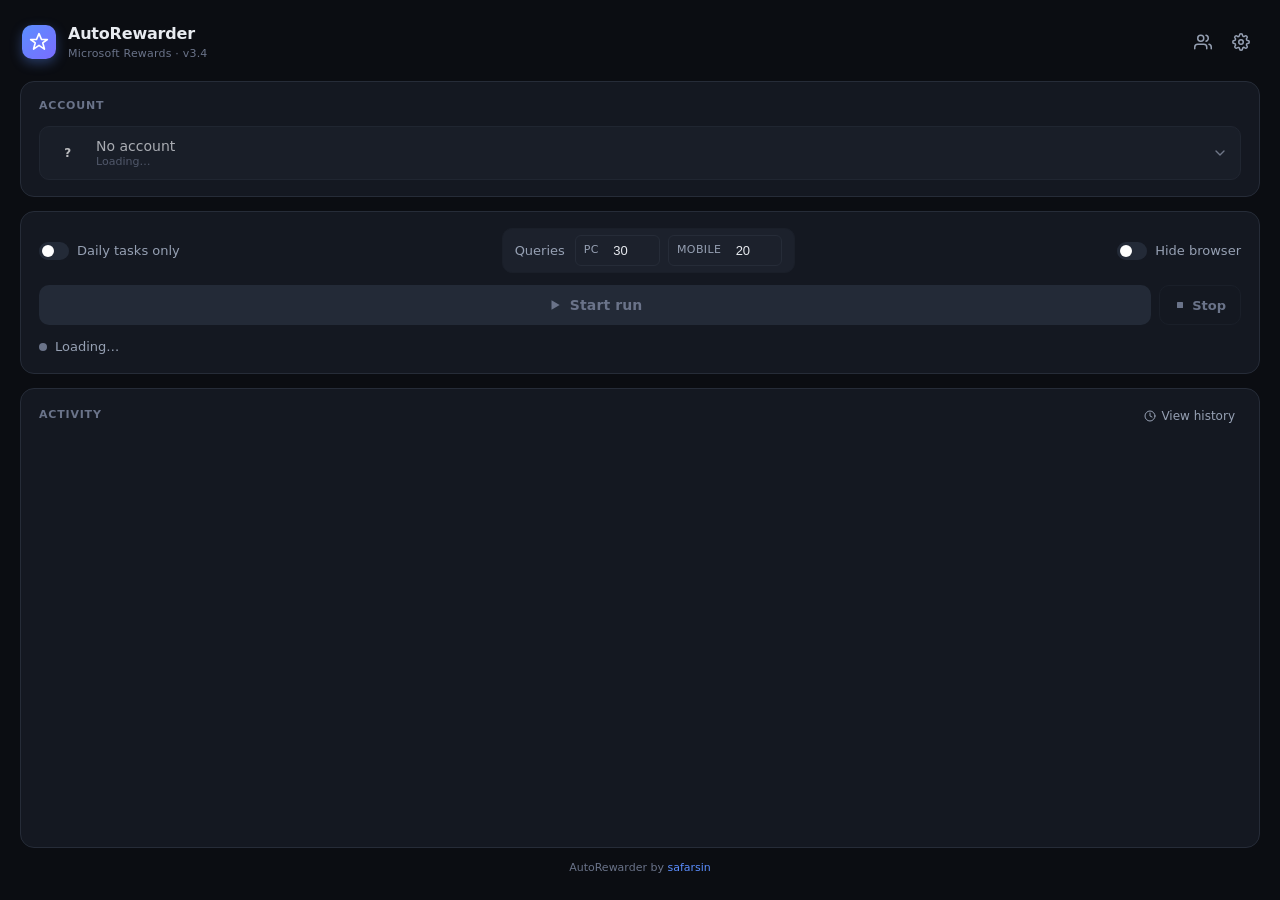
==== commit e04ae060: "Merge pull request #57 from safarsin/update/version3.4 AutoRewarder v3.4" ====
--- a/gui/index.html
+++ b/gui/index.html
@@ -21,7 +21,7 @@
         </div>
         <div class="brand-text">
           <h1>AutoRewarder</h1>
-          <span class="brand-sub">Microsoft Rewards · v3.3</span>
+          <span class="brand-sub">Microsoft Rewards · v3.4</span>
         </div>
       </div>
 
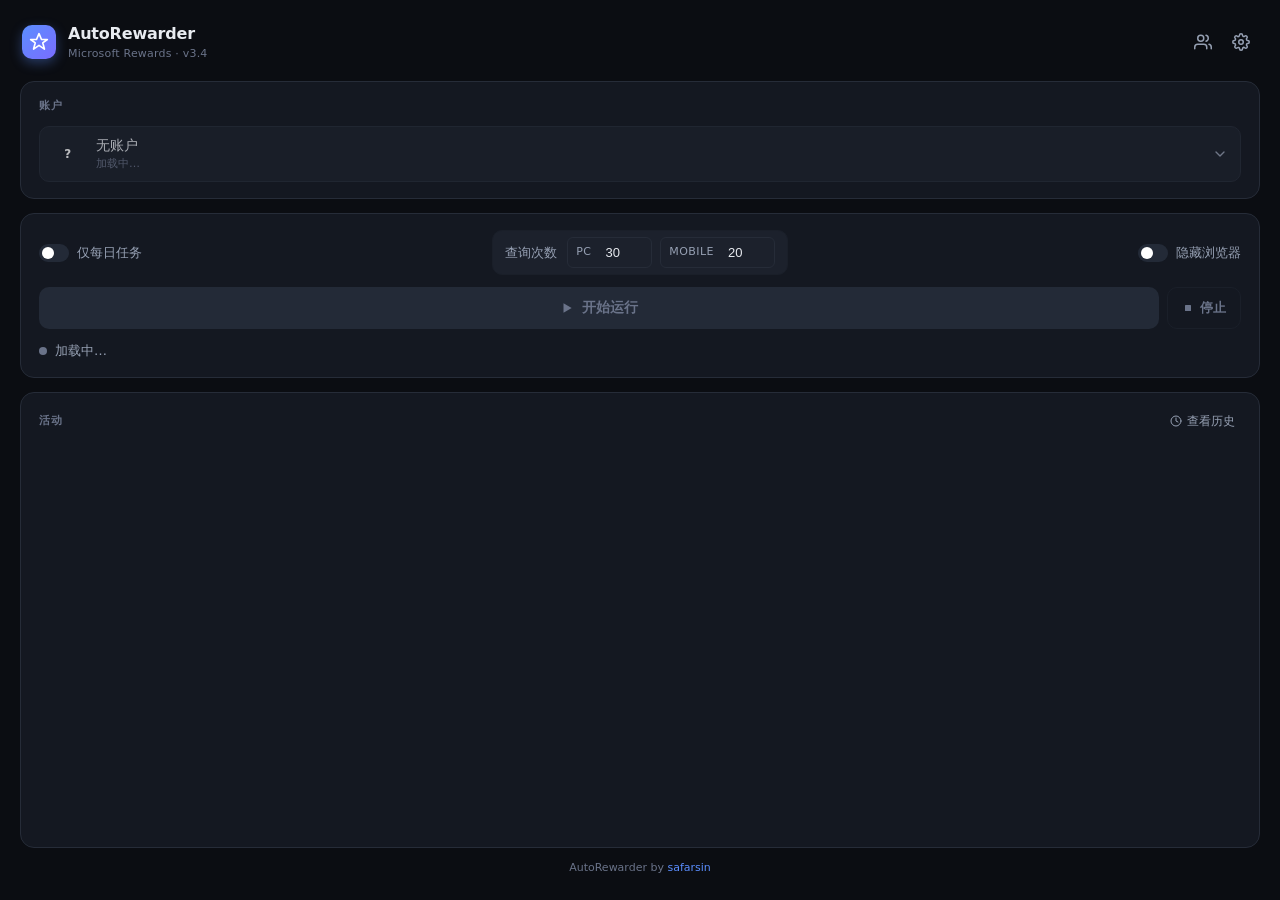
==== commit 8decf8ba: "feat(i18n): 全应用中文本地化，GUI及日志翻译为中文" ====
--- a/gui/index.html
+++ b/gui/index.html
@@ -1,5 +1,5 @@
 <!DOCTYPE html>
-<html lang="en">
+<html lang="zh-CN">
 <head>
   <meta charset="UTF-8">
   <title>AutoRewarder</title>
@@ -26,7 +26,7 @@
       </div>
 
       <div class="header-actions">
-        <button id="manageBtn" class="icon-ghost" type="button" aria-label="Manage accounts" title="Manage accounts">
+        <button id="manageBtn" class="icon-ghost" type="button" aria-label="管理账户" title="管理账户">
           <svg width="18" height="18" viewBox="0 0 24 24" fill="none" stroke="currentColor" stroke-width="2" stroke-linecap="round" stroke-linejoin="round">
             <path d="M17 21v-2a4 4 0 0 0-4-4H5a4 4 0 0 0-4 4v2"></path>
             <circle cx="9" cy="7" r="4"></circle>
@@ -34,7 +34,7 @@
             <path d="M16 3.13a4 4 0 0 1 0 7.75"></path>
           </svg>
         </button>
-        <button id="settingsBtn" class="icon-ghost" type="button" aria-label="Settings" title="Settings">
+        <button id="settingsBtn" class="icon-ghost" type="button" aria-label="设置" title="设置">
           <svg width="18" height="18" viewBox="0 0 24 24" fill="none" stroke="currentColor" stroke-width="2" stroke-linecap="round" stroke-linejoin="round">
             <circle cx="12" cy="12" r="3"></circle>
             <path d="M19.4 15a1.65 1.65 0 0 0 .33 1.82l.06.06a2 2 0 1 1-2.83 2.83l-.06-.06a1.65 1.65 0 0 0-1.82-.33 1.65 1.65 0 0 0-1 1.51V21a2 2 0 1 1-4 0v-.09A1.65 1.65 0 0 0 9 19.4a1.65 1.65 0 0 0-1.82.33l-.06.06a2 2 0 1 1-2.83-2.83l.06-.06A1.65 1.65 0 0 0 4.6 15a1.65 1.65 0 0 0-1.51-1H3a2 2 0 1 1 0-4h.09A1.65 1.65 0 0 0 4.6 9a1.65 1.65 0 0 0-.33-1.82l-.06-.06a2 2 0 1 1 2.83-2.83l.06.06A1.65 1.65 0 0 0 9 4.6a1.65 1.65 0 0 0 1-1.51V3a2 2 0 1 1 4 0v.09a1.65 1.65 0 0 0 1 1.51 1.65 1.65 0 0 0 1.82-.33l.06-.06a2 2 0 1 1 2.83 2.83l-.06.06A1.65 1.65 0 0 0 19.4 9a1.65 1.65 0 0 0 1.51 1H21a2 2 0 1 1 0 4h-.09a1.65 1.65 0 0 0-1.51 1z"></path>
@@ -45,13 +45,13 @@
 
     <!-- ==================== Account card ==================== -->
     <section class="card account-card">
-      <div class="card-label">Account</div>
+      <div class="card-label">账户</div>
       <div class="account-picker" id="account_picker">
         <button class="account-trigger" id="account_trigger" type="button" aria-haspopup="listbox" aria-expanded="false" disabled>
           <span class="avatar" id="current_avatar" aria-hidden="true">?</span>
           <span class="account-info">
-            <span class="account-name" id="current_label">No account</span>
-            <span class="account-meta" id="current_meta">Loading…</span>
+            <span class="account-name" id="current_label">无账户</span>
+            <span class="account-meta" id="current_meta">加载中…</span>
           </span>
           <svg class="chev" width="16" height="16" viewBox="0 0 24 24" fill="none" stroke="currentColor" stroke-width="2" stroke-linecap="round" stroke-linejoin="round" aria-hidden="true">
             <polyline points="6 9 12 15 18 9"></polyline>
@@ -64,30 +64,30 @@
     <!-- ==================== Run card ==================== -->
     <section class="card run-card">
       <div class="run-top">
-        <label class="toggle-row" title="Skip searches; only complete the daily Rewards tasks">
+        <label class="toggle-row" title="跳过搜索，仅完成每日 Rewards 任务">
           <input type="checkbox" id="dailyOnlyToggle">
           <span class="toggle-pill"></span>
-          <span class="toggle-label">Daily tasks only</span>
+          <span class="toggle-label">仅每日任务</span>
         </label>
 
         <div class="field-inline queries-panel">
-          <span class="field-label">Queries</span>
+          <span class="field-label">查询次数</span>
           <div class="count-group">
-            <label class="count-field" title="Desktop searches (up to 30/day on Microsoft Rewards)">
+            <label class="count-field" title="桌面端搜索（Microsoft Rewards 每日最多 30 次）">
               <span>PC</span>
               <input type="number" id="count_pc" value="30" min="0" max="130">
             </label>
-            <label class="count-field" title="Mobile searches (up to 20/day on Microsoft Rewards)">
+            <label class="count-field" title="移动端搜索（Microsoft Rewards 每日最多 20 次）">
               <span>Mobile</span>
               <input type="number" id="count_mobile" value="20" min="0" max="99">
             </label>
           </div>
         </div>
 
-        <label class="toggle-row" title="Run browser in the background">
+        <label class="toggle-row" title="在后台运行浏览器">
           <input type="checkbox" id="hideBrowserToggle">
           <span class="toggle-pill"></span>
-          <span class="toggle-label">Hide browser</span>
+          <span class="toggle-label">隐藏浏览器</span>
         </label>
       </div>
 
@@ -96,32 +96,32 @@
           <svg class="btn-icon" width="14" height="14" viewBox="0 0 24 24" fill="currentColor" aria-hidden="true">
             <polygon points="6 4 20 12 6 20 6 4"></polygon>
           </svg>
-          <span class="btn-label">Start run</span>
-        </button>
-        <button id="stop_btn" class="stop-btn" type="button" onclick="stop_bot()" disabled aria-label="Stop the current run">
+          <span class="btn-label">开始运行</span>
+        </button>
+        <button id="stop_btn" class="stop-btn" type="button" onclick="stop_bot()" disabled aria-label="停止当前运行">
           <svg width="12" height="12" viewBox="0 0 24 24" fill="currentColor" aria-hidden="true">
             <rect x="6" y="6" width="12" height="12" rx="1"></rect>
           </svg>
-          <span class="stop-label">Stop</span>
+          <span class="stop-label">停止</span>
         </button>
       </div>
 
       <div class="status-row">
         <span class="dot" id="dot"></span>
-        <span id="status_text">Loading…</span>
+        <span id="status_text">加载中…</span>
       </div>
     </section>
 
     <!-- ==================== Activity card ==================== -->
     <section class="card activity-card">
       <div class="card-header">
-        <div class="card-label">Activity</div>
+        <div class="card-label">活动</div>
         <button id="history_btn" class="ghost-link" type="button" onclick="show_history()">
           <svg width="12" height="12" viewBox="0 0 24 24" fill="none" stroke="currentColor" stroke-width="2" stroke-linecap="round" stroke-linejoin="round" aria-hidden="true">
             <circle cx="12" cy="12" r="10"></circle>
             <polyline points="12 6 12 12 16 14"></polyline>
           </svg>
-          View history
+          查看历史
         </button>
       </div>
       <div id="log_area" class="activity-feed"></div>
@@ -146,14 +146,14 @@
           <line x1="42" y1="42" x2="54" y2="42" stroke="var(--accent)"></line>
         </svg>
       </div>
-      <h2 class="empty-title">Welcome to AutoRewarder</h2>
-      <p class="empty-subtitle">Add your first Microsoft account to get started.</p>
+      <h2 class="empty-title">欢迎使用 AutoRewarder</h2>
+      <p class="empty-subtitle">添加您的第一个 Microsoft 账户以开始使用。</p>
       <button id="empty_cta" class="primary-btn-lg" type="button">
         <svg width="14" height="14" viewBox="0 0 24 24" fill="none" stroke="currentColor" stroke-width="2.5" stroke-linecap="round" stroke-linejoin="round" aria-hidden="true">
           <line x1="12" y1="5" x2="12" y2="19"></line>
           <line x1="5" y1="12" x2="19" y2="12"></line>
         </svg>
-        Create your first account
+        创建您的第一个账户
       </button>
     </div>
   </div>
@@ -162,8 +162,8 @@
   <div id="settings_modal" class="modal-backdrop" hidden>
     <div class="modal-box wide" role="dialog" aria-modal="true" aria-labelledby="settings_modal_title">
       <div class="modal-header">
-        <h3 id="settings_modal_title" class="modal-title">Settings</h3>
-        <button id="settingsModalClose" class="icon-ghost" type="button" aria-label="Close">
+        <h3 id="settings_modal_title" class="modal-title">设置</h3>
+        <button id="settingsModalClose" class="icon-ghost" type="button" aria-label="关闭">
           <svg width="16" height="16" viewBox="0 0 24 24" fill="none" stroke="currentColor" stroke-width="2" stroke-linecap="round" stroke-linejoin="round">
             <line x1="18" y1="6" x2="6" y2="18"></line>
             <line x1="6" y1="6" x2="18" y2="18"></line>
@@ -173,11 +173,11 @@
       <div class="modal-body">
 
         <section class="settings-group">
-          <div class="settings-group-title">General</div>
+          <div class="settings-group-title">常规</div>
           <label class="settings-row">
             <div class="settings-row-text">
-              <div class="settings-row-label">Enable Background Auto-Run</div>
-              <div class="settings-row-hint" id="startup_hint">Automatically run AutoRewarder in the background at each account's scheduled time.</div>
+              <div class="settings-row-label">启用后台自动运行</div>
+              <div class="settings-row-hint" id="startup_hint">在每个账户的预定时间自动在后台运行 AutoRewarder。</div>
             </div>
             <span class="toggle-compact">
               <input type="checkbox" id="startupToggle">
@@ -186,8 +186,8 @@
           </label>
           <label class="settings-row">
             <div class="settings-row-text">
-              <div class="settings-row-label">Close to tray</div>
-              <div class="settings-row-hint">Clicking X minimizes to the system tray instead of quitting. Takes effect on next launch.</div>
+              <div class="settings-row-label">关闭到托盘</div>
+              <div class="settings-row-hint">点击关闭按钮将最小化到系统托盘而非退出。下次启动时生效。</div>
             </div>
             <span class="toggle-compact">
               <input type="checkbox" id="closeToTrayToggle">
@@ -197,20 +197,20 @@
         </section>
 
         <section class="settings-group">
-          <div class="settings-group-title">Scheduled runs</div>
+          <div class="settings-group-title">定时运行</div>
           <p class="settings-group-hint">
-            One schedule per account. Each run fires at a random minute inside its window for a natural look.
+            每个账户一个计划。每次运行会在其时间窗口内的随机分钟触发，以模拟自然行为。
           </p>
           <div id="schedule_accounts_list" class="schedule-accounts-list"></div>
           <div id="schedule_empty" class="accounts-empty" hidden>
-            No accounts yet. Add one first to schedule a run.
+            暂无账户。请先添加一个账户来设置定时运行。
           </div>
         </section>
 
       </div>
       <div class="modal-footer">
-        <button id="settingsCancel" class="btn-secondary" type="button">Cancel</button>
-        <button id="settingsSave" class="btn-primary" type="button">Save</button>
+        <button id="settingsCancel" class="btn-secondary" type="button">取消</button>
+        <button id="settingsSave" class="btn-primary" type="button">保存</button>
       </div>
     </div>
   </div>
@@ -219,8 +219,8 @@
   <div id="accounts_modal" class="modal-backdrop" hidden>
     <div class="modal-box wide" role="dialog" aria-modal="true" aria-labelledby="accounts_modal_title">
       <div class="modal-header">
-        <h3 id="accounts_modal_title" class="modal-title">Your accounts</h3>
-        <button id="accountsModalClose" class="icon-ghost" type="button" aria-label="Close">
+        <h3 id="accounts_modal_title" class="modal-title">您的账户</h3>
+        <button id="accountsModalClose" class="icon-ghost" type="button" aria-label="关闭">
           <svg width="16" height="16" viewBox="0 0 24 24" fill="none" stroke="currentColor" stroke-width="2" stroke-linecap="round" stroke-linejoin="round">
             <line x1="18" y1="6" x2="6" y2="18"></line>
             <line x1="6" y1="6" x2="18" y2="18"></line>
@@ -234,7 +234,7 @@
             <line x1="12" y1="5" x2="12" y2="19"></line>
             <line x1="5" y1="12" x2="19" y2="12"></line>
           </svg>
-          Add account
+          添加账户
         </button>
       </div>
     </div>
@@ -247,15 +247,15 @@
   <div id="app_modal" class="modal-backdrop" hidden>
     <div class="modal-box" role="dialog" aria-modal="true" aria-labelledby="modal_title">
       <div class="modal-header">
-        <h3 id="modal_title" class="modal-title">Title</h3>
+        <h3 id="modal_title" class="modal-title">标题</h3>
       </div>
       <div class="modal-body">
         <p id="modal_message" class="modal-message"></p>
         <input id="modal_input" class="modal-input" type="text" hidden>
       </div>
       <div class="modal-footer">
-        <button id="modal_cancel" class="btn-secondary" type="button">Cancel</button>
-        <button id="modal_confirm" class="btn-primary" type="button">OK</button>
+        <button id="modal_cancel" class="btn-secondary" type="button">取消</button>
+        <button id="modal_confirm" class="btn-primary" type="button">确定</button>
       </div>
     </div>
   </div>
--- a/gui/styles.css
+++ b/gui/styles.css
@@ -1230,7 +1230,7 @@
 }
 
 .schedule-card.expanded .schedule-card-body {
-  max-height: 320px;
+  max-height: 620px;
   opacity: 1;
   /* Padding top + a thin separator give a clear break between the header
      (avatar / status / toggle) and the form fields, so the body doesn't
@@ -1297,6 +1297,23 @@
   pointer-events: none;
 }
 
+.proxy-fields {
+  display: flex;
+  flex-direction: column;
+  gap: 8px;
+  transition: opacity 0.15s;
+}
+
+.proxy-fields.dim {
+  opacity: 0.45;
+  pointer-events: none;
+}
+
+.form-divider {
+  height: 1px;
+  background: var(--border-soft);
+}
+
 .form-grid-2 {
   display: grid;
   grid-template-columns: 1fr 1fr;
@@ -1325,6 +1342,8 @@
 
 .form-field input[type="time"],
 .form-field input[type="number"],
+.form-field input[type="text"],
+.form-field input[type="password"],
 .form-field select {
   width: 100%;
   padding: 8px 10px;
